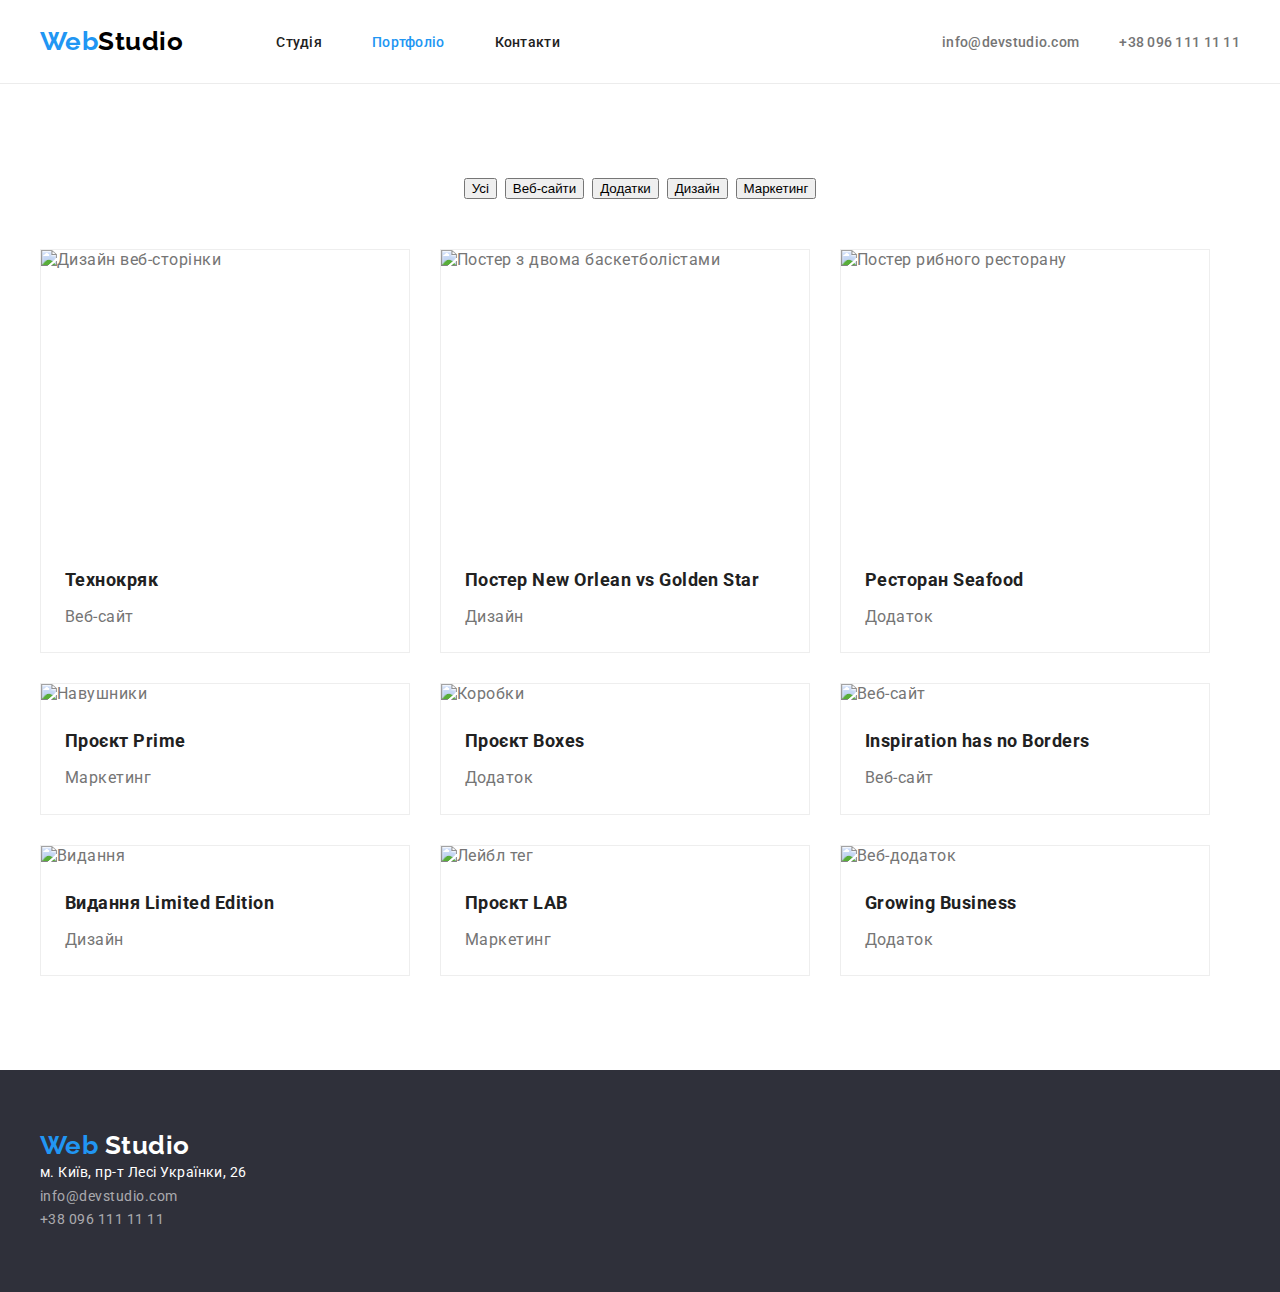
==== portfolio.html @ 597121c2 "доработка" ====
<!DOCTYPE html>
<html lang="uk">

<head>
    <meta charset="UTF-8" />

    <meta http-equiv="X-UA-Compatible" content="IE=edge" />

    <meta name="viewport" content="width=device-width, initial-scale=1.0" />

    <title>Portfolio</title>

    <link
        href="https://fonts.googleapis.com/css2?family=Raleway:wght@700&family=Roboto:wght@400;500;700;900&display=swap"
        rel="stylesheet" />

    <link rel="stylesheet" href="https://cdnjs.cloudflare.com/ajax/libs/modern-normalize/1.1.0/modern-normalize.min.css"
        integrity="sha512-wpPYUAdjBVSE4KJnH1VR1HeZfpl1ub8YT/NKx4PuQ5NmX2tKuGu6U/JRp5y+Y8XG2tV+wKQpNHVUX03MfMFn9Q=="
        crossorigin="anonymous" referrerpolicy="no-referrer" />

    <link rel="stylesheet" href="./css/styles.css" />
</head>

<body>
    <!--Шапка сайту-->
    <header class="page-header">
        <div class="container main-nav">
            <nav class="header-nav">
                <a href="./index.html" lang="en" class="logo-header">
                    <span class="logo-Web">Web</span>Studio</a>
                <ul class="site-nav list">
                    <li class="site-nav-item">
                        <a href="./index.html" class="link">Студія</a>
                    </li>
                    <li class="site-nav-item">
                        <a href="./portfolio.html" class="link current">Портфоліо</a>
                    </li>
                    <li class="site-nav-item">
                        <a href="#" class="link">Контакти</a>
                    </li>
                </ul>
            </nav>
            <ul class="contacts-nav list">
                <li class="contacts-nav-item">
                    <a href="mailto:info@devstudio.com" class="link">info@devstudio.com</a>
                </li>
                <li class="contacts-nav-item">
                    <a href="tel:+380961111111" class="link">+38 096 111 11 11</a>
                </li>
            </ul>
        </div>
    </header>

    <main>
        <!--Секція Портфоліо-->
        <section class="portfolio">
            <div class="container">
                <h1 class="visually-hidden">Портфоліо</h1>
                <ul class="list portfolio-btn-list">
                    <li class="portfolio-btn-item">
                        <button type="button" class="filters-button">Усі</button>
                    </li>
                    <li class="portfolio-btn-item">
                        <button type="button" class="filters-button">Веб-сайти</button>
                    </li>
                    <li class="portfolio-btn-item">
                        <button type="button" class="filters-button">Додатки</button>
                    </li>
                    <li class="portfolio-btn-item">
                        <button type="button" class="filters-button">Дизайн</button>
                    </li>
                    <li class="portfolio-btn-item">
                        <button type="button" class="filters-button">Маркетинг</button>
                    </li>
                </ul>

                <ul class="portfolio-boxes list">
                    <li class="card">
                        <a href="#" class="boxes-link">
                            <img src="./lesson2.jpeg/img1.jpg" alt="Дизайн веб-сторінки" width="370" height="294">
                            <div class="card-text">
                                <h2 class="portfolio-title">Технокряк</h2>
                                <p class="portfolio-descr">Веб-сайт</p>
                            </div>
                        </a>
                    </li>

                    <li class="card">
                        <a href="#" class="boxes-link">
                            <img src="./lesson2.jpeg/img2.jpg" alt="Постер з двома баскетболістами" width="370"
                                height="294">
                            <div class="card-text">
                                <h2 class="portfolio-title">
                                    Постер <span lang="en">New Orlean vs Golden Star</span>
                                </h2>
                                <p class="portfolio-descr">Дизайн</p>
                            </div>
                        </a>
                    </li>

                    <li class="card">
                        <a href="#" class="boxes-link">
                            <img src="./lesson2.jpeg/img3.jpg" alt="Постер рибного ресторану" width="370" height="294">
                            <div class="card-text">
                                <h2 class="portfolio-title">
                                    Ресторан <span lang="en">Seafood</span>
                                </h2>
                                <p class="portfolio-descr">Додаток</p>
                            </div>
                        </a>
                    </li>

                    <li class="card">
                        <a href="#" class="boxes-link">
                            <img src="./lesson2.jpeg/img4.jpg" alt="Навушники" width="370" />
                            <div class="card-text">
                                <h2 class="portfolio-title">
                                    Проєкт <span lang="en">Prime</span>
                                </h2>
                                <p class="portfolio-descr">Маркетинг</p>
                            </div>
                        </a>
                    </li>

                    <li class="card">
                        <a href="#" class="boxes-link">
                            <img src="./lesson2.jpeg/img5.jpg" alt="Коробки" width="370" />
                            <div class="card-text">
                                <h2 class="portfolio-title">
                                    Проєкт <span lang="en">Boxes</span>
                                </h2>
                                <p class="portfolio-descr">Додаток</p>
                            </div>
                        </a>
                    </li>

                    <li class="card">
                        <a href="#" class="boxes-link">
                            <img src="./lesson2.jpeg/img6.jpg" alt="Веб-сайт" width="370" />
                            <div class="card-text">
                                <h2 class="portfolio-title" lang="en">
                                    Inspiration has no Borders
                                </h2>
                                <p class="portfolio-descr">Веб-сайт</p>
                            </div>
                        </a>
                    </li>

                    <li class="card">
                        <a href="#" class="boxes-link">
                            <img src="./lesson2.jpeg/img7.jpg" alt="Видання" width="370" />
                            <div class="card-text">
                                <h2 class="portfolio-title">
                                    Видання <span lang="en">Limited Edition</span>
                                </h2>
                                <p class="portfolio-descr">Дизайн</p>
                            </div>
                        </a>
                    </li>

                    <li class="card">
                        <a href="#" class="boxes-link">
                            <img src="./lesson2.jpeg/img8.jpg" alt="Лейбл тег" width="370" />
                            <div class="card-text">
                                <h2 class="portfolio-title">
                                    Проєкт <span class="en">LAB</span>
                                </h2>
                                <p class="portfolio-descr">Маркетинг</p>
                            </div>
                        </a>
                    </li>

                    <li class="card">
                        <a href="#" class="boxes-link">
                            <img src="./lesson2.jpeg/img9.jpg" alt="Веб-додаток" width="370" />
                            <div class="card-text">
                                <h2 class="portfolio-title" lang="en">Growing Business</h2>
                                <p class="portfolio-descr">Додаток</p>
                            </div>
                        </a>
                    </li>
                </ul>
            </div>
        </section>
    </main>

    <!--Футер-->
    <footer>
        <div class="container footer">
            <a href="./index.html" lang="en" class="logo-footer">
                <span class="logo-Web">Web</span>
                <span class="logo-studio">Studio</span>
            </a>
            <address>
                <ul class="address list">
                    <li>
                        <a href="https://goo.gl/maps/CPtrU1FHBa2aNyZL9" target="_blank"
                            rel="noopener noreferrer nofollow" class="address-map">м. Київ, пр-т Лесі Українки, 26
                        </a>
                    </li>
                    <li>
                        <a href="mailto:info@devstudio.com" class="address-contacts">
                            info@devstudio.com
                        </a>
                    </li>
                    <li>
                        <a href="tel:+380961111111" class="address-contacts">
                            +38 096 111 11 11
                        </a>
                    </li>
                </ul>
            </address>
        </div>
    </footer>
</body>

</html>
---- css/styles.css ----
:root {
    --primary-text-color: #757575;
    --title-text-color: #212121;
    --accent-color: #2196f3;
    --white-color: #ffffff;
    --black-color: #000000;
    --address-color: rgba(255, 255, 255, 0.6);
    --secondary-bg-color: #F5F4FA;
    --hero-and-footer-bg: #2F303A;
    --hero-button-active: #188CE8;
}

/* не прописані шрифти і колір в боді */
body {
    margin: 0;
    color: var(--primary-text-color);
    font-family: Roboto, system-ui;
    font-style: normal;
    font-weight: 400;
    /* line-height: 1.2; */
    letter-spacing: 0.03em;
    /* background-color: #f5f5f5; */
}

img {
    display: block;
    max-width: 100%;
    height: auto;
}

a {
    text-decoration: none;
    color: inherit;
}

.list {
    padding: 0;
    margin: 0;

    list-style: none;
}

.container {
    margin-bottom: 94px;
    margin-left: auto;
    margin-right: auto;
    width: 1200px;
    padding-left: 15px;
    padding-right: 15px;
}

h1,
h2,
h3,
p {
    margin-top: 0;
}

/* logo */
.logo-header {
    margin-right: 93px;
    padding: 25px 0;

    font-family: Raleway, sans-serif;
    font-weight: 700;
    font-size: 26px;
    line-height: 1.19;
    color: var(--black-color);
}

.logo-Web {
    color: var(--accent-color);
}

.logo-studio {
    color: var(--white-color);
}

.visually-hidden {
    position: absolute;
    white-space: nowrap;
    width: 1px;
    height: 1px;
    overflow: hidden;
    border: 0;
    padding: 0;
    clip: rect(0 0 0 0);
    clip-path: inset(50%);
    margin: -1px;
}

/* page header */
.page-header {
    border-bottom: 1px solid #ececec;
}

.main-nav {
    display: flex;
    margin-top: 0;
    margin-bottom: 0;
}

.header-nav {
    display: flex;
    align-items: center;
}

/* site nav */
.site-nav {
    display: flex;
}

.site-nav-item {
    padding: 32px 0;
}

.site-nav-item:not(:last-child) {
    margin-right: 50px;
}

.site-nav .link {
    font-weight: 500;
    font-size: 14px;
    line-height: 1.14;
    letter-spacing: 0.02em;
    color: var(--title-text-color);
}

.site-nav .link:hover,
.site-nav .link:focus {
    color: var(--accent-color);
}

.site-nav .link.current {
    color: var(--accent-color);
}

/* contacts nav */

.contacts-nav {
    display: flex;
    align-items: center;
    margin-left: auto;
}

.contacts-nav-item {
    padding: 32px 0;
}

.contacts-nav-item:not(:last-child) {
    margin-right: 40px;
}

.contacts-nav .link {
    color: var(--primary-text-color);
    font-weight: 500;
    font-size: 14px;
    line-height: 1.14;
    letter-spacing: 0.02em;
}

.contacts-nav .link:hover,
.contacts-nav .link:focus {
    color: var(--accent-color);
}

/* hero */
.hero {
    padding: 200px 452px;
    margin-bottom: 94px;

    background-color: var(--hero-and-footer-bg);

    text-align: center;
}

.hero-title {
    margin-bottom: 30px;

    color: var(--white-color);
    font-weight: 900;
    font-size: 44px;
    line-height: 1.36;
    text-align: center;
    letter-spacing: 0.06em;
    text-transform: uppercase;
}

.hero-button {
    border-radius: 4px;
    padding: 10px 24px;
    min-width: 67px;

    color: var(--white-color);
    background-color: var(--accent-color);
    font-family: Roboto, system-ui;
    font-weight: 700;
    font-size: 16px;
    line-height: 1.88;
    letter-spacing: 0.06em;
    cursor: pointer;
}

.hero-button:hover,
.hero-button:focus {
    background-color: var(--hero-button-active);
}

/* features */
.features {
    display: flex;
}

.features-items:not(:last-child) {
    margin-right: 30px;
}

.features-items {
    width: 270px;
    margin-left: 0;
}

.features-title {
    margin-bottom: 10px;

    color: var(--title-text-color);
    font-weight: 700;
    font-size: 14px;
    line-height: 1.14;
    text-transform: uppercase;
}

.features-descr {
    margin-bottom: 0;

    font-size: 14px;
    line-height: 1.71;
}

/* actions*/
.actions {
    display: flex;
}

.img-actions:not(:last-child) {
    margin-right: 30px;
}

.section-title {
    margin-bottom: 50px;

    color: var(--title-text-color);
    font-weight: 700;
    font-size: 36px;
    line-height: 1.17;
    text-align: center;
}

/* team */

.team {
    display: flex;
    padding-bottom: 94px;
}

.section-team {
    background-color: var(--secondary-bg-color);
}

.section-team .container {
    margin-bottom: 0;
}

.team-section-title {
    padding-top: 94px;
    margin-bottom: 50px;
}

.team-text {
    padding: 30px 0;
}

.team-title {
    margin-bottom: 10px;

    color: var(--title-text-color);
    font-weight: 500;
    font-size: 16px;
    line-height: 1.19;
    text-align: center;
}

.team-descr {
    margin-top: 0;
    margin-bottom: 0;

    font-size: 16px;
    line-height: 1.19;
    text-align: center;
}

.team-item {
    background-color: var(--white-color);
}

.team-item:not(:last-child) {
    margin-right: 30px;
}

/* PORTFOLIO */

/* button */
.portfolio-btn-list {
    display: flex;
    margin-bottom: 50px;
    padding-top: 94px;

    justify-content: center;
}

.portfolio-btn-item:not(:last-child) {
    margin-right: 8px;
}

.portfolio-btn {
    color: var(--title-text-color);
    background-color: var(--secondary-bg-color);
    font-family: Roboto, system-ui;
    font-weight: 500;
    font-size: 16px;
    line-height: 1.62;
    cursor: pointer;

    border-radius: 4px;
    border: 0px;
    padding: 6px 22px;
    min-width: 67px;
}

.portfolio-btn:hover,
.portfolio-b:focus {
    color: var(--white-color);
    background-color: var(--accent-color);
}

.portfolio-boxes {
    flex-wrap: wrap;
    display: flex;
}

.boxes-link {
    flex-wrap: wrap;
}

.card:nth-last-child(-n + 3) {
    margin-bottom: 0;
}

.card:nth-child(3n + 3) {
    margin-right: 0;
    /*background-color: red;*/
}

.card {
    box-sizing: border-box;
    width: 370px;
    border: 1px solid #eeeeee;

    margin-right: 30px;
    margin-bottom: 30px;
}

.card-text {
    padding: 20px 24px;
}

.portfolio-title {
    margin-bottom: 4px;

    color: var(--title-text-color);
    font-weight: 700;
    font-size: 18px;
    line-height: 2;
}

.portfolio-descr {
    margin: 0;

    font-size: 16px;
    line-height: 1.88;
    color: var(--primary-text-color);
}

/* footer */

footer {
    background-color: var(--hero-and-footer-bg);
}

.footer {
    margin-bottom: 0;
    padding-top: 60px;
    padding-bottom: 60px;
}

.logo-footer {
    margin-bottom: 28px;

    font-family: Raleway, sans-serif;
    font-weight: 700;
    font-size: 26px;
    line-height: 1.19;
    color: var(--black-color);
}

.address-map {
    color: var(--white-color);
    font-style: normal;
    font-size: 14px;
    line-height: 1.71;
}

.address-contacts {
    margin-bottom: 60px;

    color: var(--address-color);
    font-style: normal;
    font-size: 14px;
    line-height: 1.71;
}

.address-contacts:hover,
.address-contacts:focus {
    color: var(--accent-color);
}
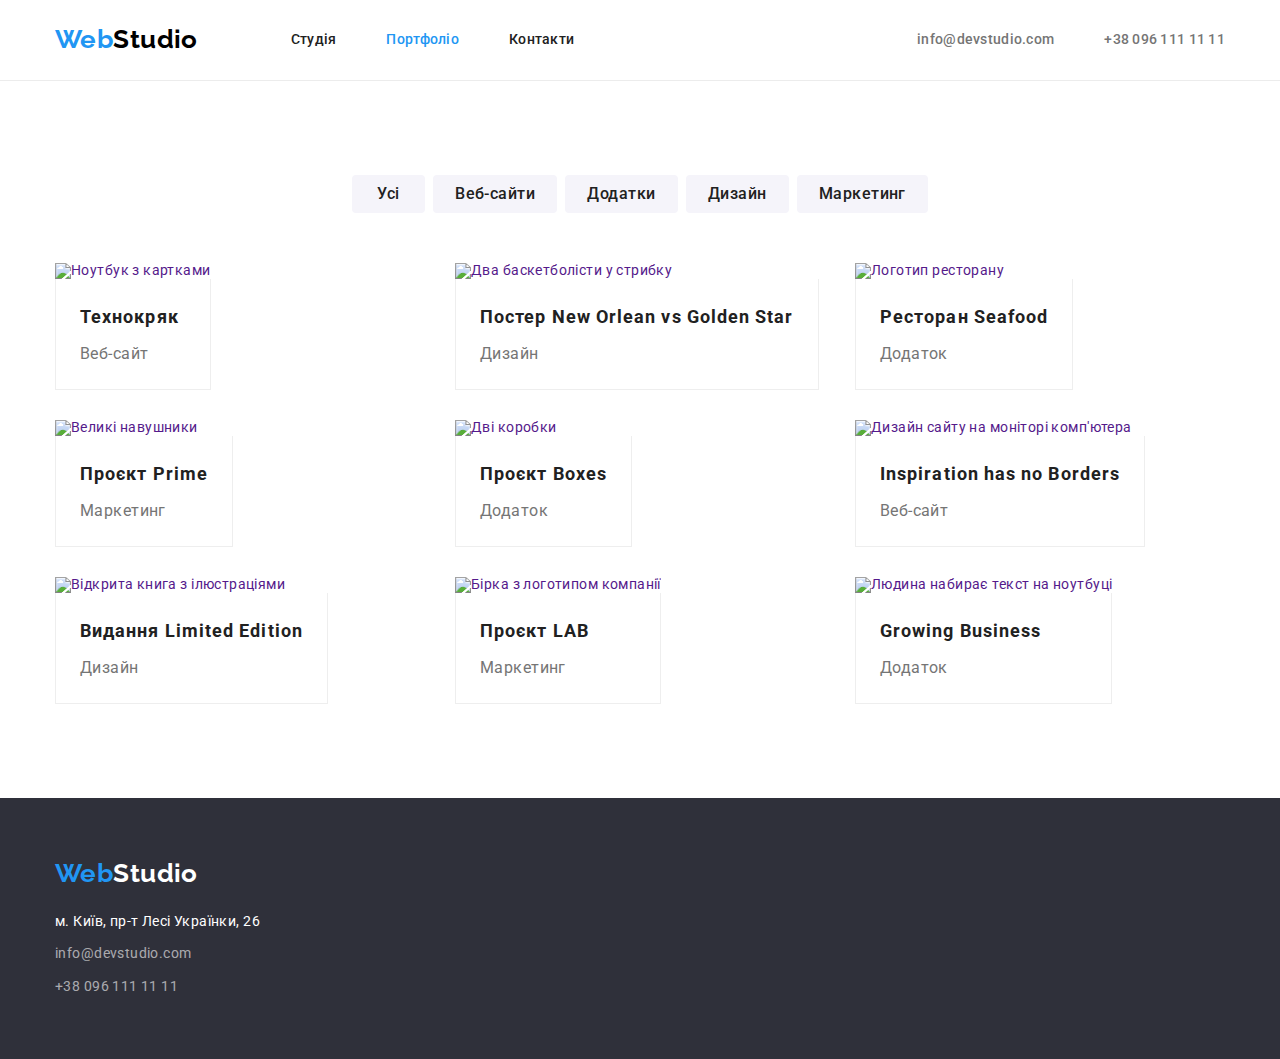
==== commit d9333fcf: "полная переделка" ====
--- a/portfolio.html
+++ b/portfolio.html
@@ -2,180 +2,152 @@
 <html lang="uk">
 
 <head>
-    <meta charset="UTF-8" />
-
-    <meta http-equiv="X-UA-Compatible" content="IE=edge" />
-
-    <meta name="viewport" content="width=device-width, initial-scale=1.0" />
-
-    <title>Portfolio</title>
-
+    <meta charset="UTF-8">
+    <meta http-equiv="X-UA-Compatible" content="IE=edge">
+    <meta name="viewport" content="width=device-width, initial-scale=1.0">
+    <title>Портфоліо</title>
+    <link rel="preconnect" href="https://fonts.googleapis.com">
+    <link rel="preconnect" href="https://fonts.gstatic.com" crossorigin>
     <link
         href="https://fonts.googleapis.com/css2?family=Raleway:wght@700&family=Roboto:wght@400;500;700;900&display=swap"
-        rel="stylesheet" />
-
-    <link rel="stylesheet" href="https://cdnjs.cloudflare.com/ajax/libs/modern-normalize/1.1.0/modern-normalize.min.css"
-        integrity="sha512-wpPYUAdjBVSE4KJnH1VR1HeZfpl1ub8YT/NKx4PuQ5NmX2tKuGu6U/JRp5y+Y8XG2tV+wKQpNHVUX03MfMFn9Q=="
-        crossorigin="anonymous" referrerpolicy="no-referrer" />
-
-    <link rel="stylesheet" href="./css/styles.css" />
+        rel="stylesheet">
+    <link rel="stylesheet"
+        href="https://cdnjs.cloudflare.com/ajax/libs/modern-normalize/1.1.0/modern-normalize.min.css">
+    <link rel="stylesheet" href="css/styles.css">
 </head>
 
 <body>
-    <!--Шапка сайту-->
-    <header class="page-header">
-        <div class="container main-nav">
+    <!--Шапка сайта-->
+    <header class="header">
+        <div class="container header-container">
+            <!-- Навигация на другие страницы -->
             <nav class="header-nav">
-                <a href="./index.html" lang="en" class="logo-header">
-                    <span class="logo-Web">Web</span>Studio</a>
-                <ul class="site-nav list">
-                    <li class="site-nav-item">
-                        <a href="./index.html" class="link">Студія</a>
+                <a class="header-logo link" lang="en" href="./index.html">Web<span
+                        class="header-logo-text">Studio</span></a>
+                <ul class="header-nav-items list">
+                    <li class="header-nav-item"><a class="header-nav-link link" aria-current="true"
+                            href="./index.html">Студія</a>
                     </li>
-                    <li class="site-nav-item">
-                        <a href="./portfolio.html" class="link current">Портфоліо</a>
+                    <li class="header-nav-item"><a class="header-nav-link link current"
+                            href="./portfolio.html">Портфоліо</a>
                     </li>
-                    <li class="site-nav-item">
-                        <a href="#" class="link">Контакти</a>
-                    </li>
+                    <li class="header-nav-item"><a class="header-nav-link link" href="/">Контакти</a></li>
                 </ul>
             </nav>
-            <ul class="contacts-nav list">
-                <li class="contacts-nav-item">
-                    <a href="mailto:info@devstudio.com" class="link">info@devstudio.com</a>
+            <!-- Контакты -->
+            <ul class="heder-contact-items list">
+                <li class="header-contact-item"><a class="header-contact-link link "
+                        href="mailto:info@devstudio.com">info@devstudio.com</a>
                 </li>
-                <li class="contacts-nav-item">
-                    <a href="tel:+380961111111" class="link">+38 096 111 11 11</a>
+                <li class="header-contact-item"><a class="header-contact-link link" href="tel:+380961111111">+38 096 111
+                        11 11</a>
                 </li>
             </ul>
         </div>
     </header>
-
+    <!-- Уникальный контент страницы -->
     <main>
-        <!--Секція Портфоліо-->
-        <section class="portfolio">
+        <!-- Секция портфолио -->
+        <section class="section portfolio">
             <div class="container">
                 <h1 class="visually-hidden">Портфоліо</h1>
-                <ul class="list portfolio-btn-list">
-                    <li class="portfolio-btn-item">
-                        <button type="button" class="filters-button">Усі</button>
-                    </li>
-                    <li class="portfolio-btn-item">
-                        <button type="button" class="filters-button">Веб-сайти</button>
-                    </li>
-                    <li class="portfolio-btn-item">
-                        <button type="button" class="filters-button">Додатки</button>
-                    </li>
-                    <li class="portfolio-btn-item">
-                        <button type="button" class="filters-button">Дизайн</button>
-                    </li>
-                    <li class="portfolio-btn-item">
-                        <button type="button" class="filters-button">Маркетинг</button>
-                    </li>
+                <!-- Фильтр на странице портфолио -->
+                <ul class="filter-items list">
+                    <li class="filter-item"><button class="filter-button" type="button">Усі</button></li>
+                    <li class="filter-item"><button class="filter-button" type="button">Веб-сайти</button></li>
+                    <li class="filter-item"><button class="filter-button" type="button">Додатки</button></li>
+                    <li class="filter-item"><button class="filter-button" type="button">Дизайн</button></li>
+                    <li class="filter-item"><button class="filter-button" type="button">Маркетинг</button></li>
                 </ul>
-
-                <ul class="portfolio-boxes list">
-                    <li class="card">
-                        <a href="#" class="boxes-link">
-                            <img src="./lesson2.jpeg/img1.jpg" alt="Дизайн веб-сторінки" width="370" height="294">
-                            <div class="card-text">
-                                <h2 class="portfolio-title">Технокряк</h2>
-                                <p class="portfolio-descr">Веб-сайт</p>
+                <!-- Готовые проекты -->
+                <ul class="cards-items list">
+                    <li class="card-item">
+                        <a class="card-link link" href="">
+                            <img class="card-image" src="./lesson2.jpeg/img1.jpg" alt="Ноутбук з картками">
+                            <div class="card-content">
+                                <h2 class="card-subtitle">Технокряк</h2>
+                                <p class="card-text">Веб-сайт</p>
                             </div>
                         </a>
                     </li>
 
-                    <li class="card">
-                        <a href="#" class="boxes-link">
-                            <img src="./lesson2.jpeg/img2.jpg" alt="Постер з двома баскетболістами" width="370"
-                                height="294">
-                            <div class="card-text">
-                                <h2 class="portfolio-title">
-                                    Постер <span lang="en">New Orlean vs Golden Star</span>
-                                </h2>
-                                <p class="portfolio-descr">Дизайн</p>
+                    <li class="card-item">
+                        <a class="card-link link" href="">
+                            <img class="card-image" src="./lesson2.jpeg/img2.jpg" alt="Два баскетболісти у стрибку">
+                            <div class="card-content">
+                                <h2 class="card-subtitle">Постер New Orlean vs Golden Star</h2>
+                                <p class="card-text">Дизайн</p>
                             </div>
                         </a>
                     </li>
 
-                    <li class="card">
-                        <a href="#" class="boxes-link">
-                            <img src="./lesson2.jpeg/img3.jpg" alt="Постер рибного ресторану" width="370" height="294">
-                            <div class="card-text">
-                                <h2 class="portfolio-title">
-                                    Ресторан <span lang="en">Seafood</span>
-                                </h2>
-                                <p class="portfolio-descr">Додаток</p>
+                    <li class="card-item">
+                        <a class="card-link link" href="">
+                            <img class="card-image" src="./lesson2.jpeg/img3.jpg" alt="Логотип ресторану">
+                            <div class="card-content">
+                                <h2 class="card-subtitle">Ресторан Seafood</h2>
+                                <p class="card-text">Додаток</p>
                             </div>
                         </a>
                     </li>
 
-                    <li class="card">
-                        <a href="#" class="boxes-link">
-                            <img src="./lesson2.jpeg/img4.jpg" alt="Навушники" width="370" />
-                            <div class="card-text">
-                                <h2 class="portfolio-title">
-                                    Проєкт <span lang="en">Prime</span>
-                                </h2>
-                                <p class="portfolio-descr">Маркетинг</p>
+                    <li class="card-item">
+                        <a class="card-link link" href="">
+                            <img class="card-image" src="./lesson2.jpeg/img4.jpg" alt="Великі навушники">
+                            <div class="card-content">
+                                <h2 class="card-subtitle">Проєкт Prime</h2>
+                                <p class="card-text">Маркетинг</p>
                             </div>
                         </a>
                     </li>
 
-                    <li class="card">
-                        <a href="#" class="boxes-link">
-                            <img src="./lesson2.jpeg/img5.jpg" alt="Коробки" width="370" />
-                            <div class="card-text">
-                                <h2 class="portfolio-title">
-                                    Проєкт <span lang="en">Boxes</span>
-                                </h2>
-                                <p class="portfolio-descr">Додаток</p>
+                    <li class="card-item">
+                        <a class="card-link link" href="">
+                            <img class="card-image" src="./lesson2.jpeg/img5.jpg" alt="Дві коробки">
+                            <div class="card-content">
+                                <h2 class="card-subtitle">Проєкт Boxes</h2>
+                                <p class="card-text">Додаток</p>
                             </div>
                         </a>
                     </li>
 
-                    <li class="card">
-                        <a href="#" class="boxes-link">
-                            <img src="./lesson2.jpeg/img6.jpg" alt="Веб-сайт" width="370" />
-                            <div class="card-text">
-                                <h2 class="portfolio-title" lang="en">
-                                    Inspiration has no Borders
-                                </h2>
-                                <p class="portfolio-descr">Веб-сайт</p>
+                    <li class="card-item">
+                        <a class="card-link link" href="">
+                            <img class="card-image" src="./lesson2.jpeg/img6.jpg"
+                                alt="Дизайн сайту на моніторі комп'ютера">
+                            <div class="card-content">
+                                <h2 class="card-subtitle">Inspiration has no Borders</h2>
+                                <p class="card-text">Веб-сайт</p>
                             </div>
                         </a>
                     </li>
 
-                    <li class="card">
-                        <a href="#" class="boxes-link">
-                            <img src="./lesson2.jpeg/img7.jpg" alt="Видання" width="370" />
-                            <div class="card-text">
-                                <h2 class="portfolio-title">
-                                    Видання <span lang="en">Limited Edition</span>
-                                </h2>
-                                <p class="portfolio-descr">Дизайн</p>
+                    <li class="card-item">
+                        <a class="card-link link" href="">
+                            <img class="card-image" src="./lesson2.jpeg/img7.jpg" alt="Відкрита книга з ілюстраціями">
+                            <div class="card-content">
+                                <h2 class="card-subtitle">Видання Limited Edition</h2>
+                                <p class="card-text">Дизайн</p>
                             </div>
                         </a>
                     </li>
 
-                    <li class="card">
-                        <a href="#" class="boxes-link">
-                            <img src="./lesson2.jpeg/img8.jpg" alt="Лейбл тег" width="370" />
-                            <div class="card-text">
-                                <h2 class="portfolio-title">
-                                    Проєкт <span class="en">LAB</span>
-                                </h2>
-                                <p class="portfolio-descr">Маркетинг</p>
+                    <li class="card-item">
+                        <a class="card-link link" href="">
+                            <img class="card-image" src="./lesson2.jpeg/img8.jpg" alt="Бірка з логотипом компанії">
+                            <div class="card-content">
+                                <h2 class="card-subtitle">Проєкт LAB</h2>
+                                <p class="card-text">Маркетинг</p>
                             </div>
                         </a>
                     </li>
 
-                    <li class="card">
-                        <a href="#" class="boxes-link">
-                            <img src="./lesson2.jpeg/img9.jpg" alt="Веб-додаток" width="370" />
-                            <div class="card-text">
-                                <h2 class="portfolio-title" lang="en">Growing Business</h2>
-                                <p class="portfolio-descr">Додаток</p>
+                    <li class="card-item">
+                        <a class="card-link link" href="">
+                            <img class="card-image" src="./lesson2.jpeg/img9.jpg" alt="Людина набирає текст на ноутбуці">
+                            <div class="card-content">
+                                <h2 class="card-subtitle">Growing Business</h2>
+                                <p class="card-text">Додаток</p>
                             </div>
                         </a>
                     </li>
@@ -183,34 +155,24 @@
             </div>
         </section>
     </main>
-
-    <!--Футер-->
-    <footer>
-        <div class="container footer">
-            <a href="./index.html" lang="en" class="logo-footer">
-                <span class="logo-Web">Web</span>
-                <span class="logo-studio">Studio</span>
-            </a>
-            <address>
-                <ul class="address list">
-                    <li>
-                        <a href="https://goo.gl/maps/CPtrU1FHBa2aNyZL9" target="_blank"
-                            rel="noopener noreferrer nofollow" class="address-map">м. Київ, пр-т Лесі Українки, 26
-                        </a>
+    <!-- Подвал сайта-->
+    <footer class="footer">
+        <div class="container">
+            <a class="footer-logo link" lang="en" href="./index.html">Web<span
+                    class="footer-logo-text">Studio</span></a>
+            <!-- Адрес компании -->
+            <address class="footer-address">
+                <p class="footer-address-contact">м. Київ, пр-т Лесі Українки, 26</p>
+                <ul class="footer-address-items list">
+                    <li class="address-item"><a class="address-link link"
+                            href="mailto:info@devstudio.com">info@devstudio.com</a>
                     </li>
-                    <li>
-                        <a href="mailto:info@devstudio.com" class="address-contacts">
-                            info@devstudio.com
-                        </a>
-                    </li>
-                    <li>
-                        <a href="tel:+380961111111" class="address-contacts">
-                            +38 096 111 11 11
-                        </a>
+                    <li class="address-item"><a class="address-link link" href="tel:+380961111111">+38 096 111 11 11</a>
                     </li>
                 </ul>
             </address>
         </div>
+
     </footer>
 </body>
 
--- a/css/styles.css
+++ b/css/styles.css
@@ -1,80 +1,50 @@
+/* General styles */
 :root {
-    --primary-text-color: #757575;
-    --title-text-color: #212121;
-    --accent-color: #2196f3;
-    --white-color: #ffffff;
-    --black-color: #000000;
-    --address-color: rgba(255, 255, 255, 0.6);
+    --primary-text-color: #212121;
+    --secondary-text-color: #757575;
+    --primary-white-color: #ffffff;
+    --secondary-black-color: #000000;
+    --accent-color: #2196F3;
+    --button-active-color: #188CE8;
+    --footer-bg-color: #2F303A;
+    --footer-contact-color: rgba(255, 255, 255, 0.6);
     --secondary-bg-color: #F5F4FA;
-    --hero-and-footer-bg: #2F303A;
-    --hero-button-active: #188CE8;
-}
-
-/* не прописані шрифти і колір в боді */
+    --header-line-color: #ECECEC;
+    --bottom-border-card: #EEEEEE;
+    --main-font: 'Roboto', sans-serif;
+    --secondary-font: 'Raleway', sans-serif;
+    --card-set-gap: 30px;
+}
+
 body {
-    margin: 0;
+    background-color: var(--primary-white-color);
     color: var(--primary-text-color);
-    font-family: Roboto, system-ui;
-    font-style: normal;
-    font-weight: 400;
-    /* line-height: 1.2; */
+    font-family: var(--main-font);
+
+    font-size: 14px;
     letter-spacing: 0.03em;
-    /* background-color: #f5f5f5; */
-}
-
-img {
-    display: block;
-    max-width: 100%;
-    height: auto;
-}
-
-a {
+    line-height: 1.14;
+}
+
+/* убираем точки списков */
+
+.list {
+    list-style: none;
+}
+
+/* убираем подчеркивание ссылок */
+
+.link {
     text-decoration: none;
-    color: inherit;
-}
-
-.list {
-    padding: 0;
-    margin: 0;
-
-    list-style: none;
-}
-
-.container {
-    margin-bottom: 94px;
-    margin-left: auto;
-    margin-right: auto;
-    width: 1200px;
-    padding-left: 15px;
-    padding-right: 15px;
-}
-
-h1,
-h2,
-h3,
-p {
-    margin-top: 0;
-}
-
-/* logo */
-.logo-header {
-    margin-right: 93px;
-    padding: 25px 0;
-
-    font-family: Raleway, sans-serif;
-    font-weight: 700;
-    font-size: 26px;
-    line-height: 1.19;
-    color: var(--black-color);
-}
-
-.logo-Web {
+}
+
+/* делаем активную страницу */
+
+.header-nav-link.link.current {
     color: var(--accent-color);
 }
 
-.logo-studio {
-    color: var(--white-color);
-}
+/* скрываем заголовки h1 и h2 на странице*/
 
 .visually-hidden {
     position: absolute;
@@ -89,15 +59,61 @@
     margin: -1px;
 }
 
-/* page header */
-.page-header {
-    border-bottom: 1px solid #ececec;
-}
-
-.main-nav {
-    display: flex;
-    margin-top: 0;
-    margin-bottom: 0;
+/* глобальный сброс margin, padding */
+
+h1,
+h2,
+h3,
+h4,
+h5,
+h6,
+p,
+ul,
+a,
+img,
+button {
+    margin: 0;
+    padding: 0;
+}
+
+img {
+    display: block;
+    max-width: 100%;
+    height: auto;
+}
+
+a {
+    display: inline-block;
+}
+
+/* общий класс .container для центрирования и ограничения контента по ширине */
+
+.container {
+    max-width: 1200px;
+    padding-left: 15px;
+    padding-right: 15px;
+    margin-left: auto;
+    margin-right: auto;
+}
+
+.section {
+    padding-top: 94px;
+    padding-bottom: 94px;
+}
+
+.section.work {
+    padding-top: 0;
+}
+
+/* ----------------------Header---------------------------- */
+
+.header {
+    border-bottom: 1px solid var(--header-line-color);
+}
+
+.container.header-container {
+    display: flex;
+    align-items: center;
 }
 
 .header-nav {
@@ -105,331 +121,318 @@
     align-items: center;
 }
 
-/* site nav */
-.site-nav {
-    display: flex;
-}
-
-.site-nav-item {
-    padding: 32px 0;
-}
-
-.site-nav-item:not(:last-child) {
+.header-nav-items {
+    display: flex;
+    margin-left: 93px;
+}
+
+.header-nav-item:not(:last-child) {
     margin-right: 50px;
 }
 
-.site-nav .link {
+.header-nav-link {
+    display: block;
+    padding-top: 32px;
+    padding-bottom: 32px;
+}
+
+.heder-contact-items.list {
+    display: flex;
+    margin-left: auto;
+}
+
+.heder-contact-items .header-contact-item+.header-contact-item {
+    margin-left: 50px;
+}
+
+.header-logo,
+.footer-logo {
+    font-family: var(--secondary-font);
+    font-weight: 700;
+    font-size: 26px;
+    line-height: 1.2;
+    color: var(--accent-color);
+
+}
+
+.header-logo {
+    padding-top: 24px;
+    padding-bottom: 25px;
+}
+
+.header-logo-text {
+    color: var(--secondary-black-color);
+}
+
+.header-nav-item .header-nav-link {
     font-weight: 500;
-    font-size: 14px;
-    line-height: 1.14;
     letter-spacing: 0.02em;
-    color: var(--title-text-color);
-}
-
-.site-nav .link:hover,
-.site-nav .link:focus {
+    color: inherit;
+}
+
+.header .link:hover,
+.header .link:focus {
     color: var(--accent-color);
 }
 
-.site-nav .link.current {
-    color: var(--accent-color);
-}
-
-/* contacts nav */
-
-.contacts-nav {
-    display: flex;
-    align-items: center;
-    margin-left: auto;
-}
-
-.contacts-nav-item {
-    padding: 32px 0;
-}
-
-.contacts-nav-item:not(:last-child) {
-    margin-right: 40px;
-}
-
-.contacts-nav .link {
-    color: var(--primary-text-color);
+.header-contact-link {
     font-weight: 500;
-    font-size: 14px;
-    line-height: 1.14;
     letter-spacing: 0.02em;
-}
-
-.contacts-nav .link:hover,
-.contacts-nav .link:focus {
-    color: var(--accent-color);
-}
-
-/* hero */
+    color: var(--secondary-text-color);
+    padding-top: 32px;
+    padding-bottom: 32px;
+}
+
+/* ----------------------------Section hero--------------------------- */
+
 .hero {
-    padding: 200px 452px;
-    margin-bottom: 94px;
-
-    background-color: var(--hero-and-footer-bg);
-
+    padding-top: 200px;
+    padding-bottom: 200px;
     text-align: center;
+    background-color: var(--footer-bg-color);
+    color: var(--primary-white-color);
 }
 
 .hero-title {
     margin-bottom: 30px;
-
-    color: var(--white-color);
+    margin-left: auto;
+    margin-right: auto;
+    max-width: 696px;
     font-weight: 900;
     font-size: 44px;
     line-height: 1.36;
-    text-align: center;
     letter-spacing: 0.06em;
     text-transform: uppercase;
 }
 
-.hero-button {
+.hero-btn {
+    display: inline-block;
+    font-family: inherit;
     border-radius: 4px;
-    padding: 10px 24px;
-    min-width: 67px;
-
-    color: var(--white-color);
+    cursor: pointer;
     background-color: var(--accent-color);
-    font-family: Roboto, system-ui;
+    box-shadow: 0px 4px 4px rgba(0, 0, 0, 0.15);
+    min-width: 216px;
+    padding-left: 32px;
+    padding-right: 32px;
+    padding-top: 10px;
+    padding-bottom: 10px;
+    border: transparent;
+}
+
+.hero-btn:hover,
+.hero-btn:focus {
+    background: var(--button-active-color);
+    box-shadow: 0px 4px 4px rgba(0, 0, 0, 0.15);
+    border-radius: 4px;
+    cursor: pointer;
+}
+
+.hero-btn.hero-btn-text {
     font-weight: 700;
     font-size: 16px;
     line-height: 1.88;
     letter-spacing: 0.06em;
-    cursor: pointer;
-}
-
-.hero-button:hover,
-.hero-button:focus {
-    background-color: var(--hero-button-active);
-}
-
-/* features */
-.features {
-    display: flex;
-}
-
-.features-items:not(:last-child) {
-    margin-right: 30px;
-}
-
-.features-items {
-    width: 270px;
-    margin-left: 0;
-}
-
-.features-title {
+    color: var(--primary-white-color);
+}
+
+/* -----------------------Section scills---------------------------- */
+
+.scills-items {
+    display: flex;
+    gap: var(--card-set-gap);
+}
+
+.scills-item {
+    flex-basis: calc((100% - 3 * var(--card-set-gap)) / 4);
+}
+
+.scills-subtitle {
     margin-bottom: 10px;
-
-    color: var(--title-text-color);
     font-weight: 700;
+    text-transform: uppercase;
     font-size: 14px;
-    line-height: 1.14;
-    text-transform: uppercase;
-}
-
-.features-descr {
-    margin-bottom: 0;
-
-    font-size: 14px;
+}
+
+.scills-text {
+    color: var(--secondary-text-color);
     line-height: 1.71;
 }
 
-/* actions*/
-.actions {
-    display: flex;
-}
-
-.img-actions:not(:last-child) {
-    margin-right: 30px;
-}
-
-.section-title {
-    margin-bottom: 50px;
-
-    color: var(--title-text-color);
+/* --------------------------Section work--------------------------------- */
+
+.work-title,
+.team-title {
     font-weight: 700;
     font-size: 36px;
     line-height: 1.17;
     text-align: center;
-}
-
-/* team */
+    margin-bottom: 50px;
+}
+
+.work-items,
+.team-items {
+    display: flex;
+    margin-left: calc(-1 * var(--card-set-gap));
+}
+
+.work-item {
+    flex-basis: calc(100% / 3 - var(--card-set-gap));
+    margin-left: var(--card-set-gap);
+}
+
+/* -------------------------Section team------------------------------- */
 
 .team {
-    display: flex;
-    padding-bottom: 94px;
-}
-
-.section-team {
     background-color: var(--secondary-bg-color);
 }
 
-.section-team .container {
-    margin-bottom: 0;
-}
-
-.team-section-title {
-    padding-top: 94px;
+.team-item {
+    flex-basis: calc((100% / 4) - var(--card-set-gap));
+    margin-left: var(--card-set-gap);
+}
+
+.team-content {
+    padding-top: var(--card-set-gap);
+    padding-bottom: var(--card-set-gap);
+    text-align: center;
+    line-height: 1.19;
+}
+
+.team-subtitle {
+    font-weight: 500;
+    margin-bottom: 10px;
+    font-size: 16px;
+}
+
+.team-text {
+    color: var(--secondary-text-color);
+    font-size: 16px;
+}
+
+.team-item {
+    background-color: var(--primary-white-color);
+    box-shadow: 0px 1px 3px rgba(0, 0, 0, 0.12), 0px 1px 1px rgba(0, 0, 0, 0.14), 0px 2px 1px rgba(0, 0, 0, 0.2);
+    border-radius: 0px 0px 4px 4px;
+}
+
+/* ------------------------------Footer---------------------------------- */
+
+.footer {
+    padding-top: 60px;
+    padding-bottom: 60px;
+    background-color: var(--footer-bg-color);
+    color: var(--primary-white-color)
+}
+
+.footer-logo {
+    margin-bottom: 20px;
+}
+
+.footer-logo-text {
+    color: var(--primary-white-color);
+}
+
+.footer-address-contact {
+    margin-bottom: 9px;
+}
+
+.footer-address-contact {
+    font-style: normal;
+    line-height: 1.71;
+}
+
+.address-link {
+    font-style: normal;
+    line-height: 1.71;
+    color: var(--footer-contact-color);
+}
+
+.address-item:not(:last-child) {
+    margin-bottom: 9px;
+}
+
+.footer .link:hover,
+.footer .link:focus {
+    color: var(--accent-color);
+}
+
+/* ------------------------Section portfolio------------------------- */
+
+.filter-items {
+    display: flex;
     margin-bottom: 50px;
-}
-
-.team-text {
-    padding: 30px 0;
-}
-
-.team-title {
-    margin-bottom: 10px;
-
-    color: var(--title-text-color);
+    justify-content: center;
+}
+
+.filter-item:not(:last-child) {
+    margin-right: 8px;
+}
+
+.filter-button {
+    display: inline-block;
+    min-width: 73px;
+    border: transparent;
+    padding-top: 6px;
+    padding-bottom: 6px;
+    padding-left: 22px;
+    padding-right: 22px;
     font-weight: 500;
     font-size: 16px;
-    line-height: 1.19;
+    line-height: 1.62;
     text-align: center;
-}
-
-.team-descr {
-    margin-top: 0;
-    margin-bottom: 0;
-
-    font-size: 16px;
-    line-height: 1.19;
+    letter-spacing: 0.03em;
+    border-radius: 4px;
+    background-color: var(--secondary-bg-color);
+    color: var(--primary-text-color);
+}
+
+.filter-button:hover,
+.filter-button:focus {
+    font-weight: 500;
+    font-size: 16px;
+    line-height: 1.62;
     text-align: center;
-}
-
-.team-item {
-    background-color: var(--white-color);
-}
-
-.team-item:not(:last-child) {
-    margin-right: 30px;
-}
-
-/* PORTFOLIO */
-
-/* button */
-.portfolio-btn-list {
-    display: flex;
-    margin-bottom: 50px;
-    padding-top: 94px;
-
-    justify-content: center;
-}
-
-.portfolio-btn-item:not(:last-child) {
-    margin-right: 8px;
-}
-
-.portfolio-btn {
-    color: var(--title-text-color);
-    background-color: var(--secondary-bg-color);
-    font-family: Roboto, system-ui;
-    font-weight: 500;
-    font-size: 16px;
-    line-height: 1.62;
+    letter-spacing: 0.03em;
+    box-shadow: 0px 3px 1px rgba(0, 0, 0, 0.1), 0px 1px 2px rgba(0, 0, 0, 0.08), 0px 2px 2px rgba(0, 0, 0, 0.12);
+    border-radius: 4px;
     cursor: pointer;
-
-    border-radius: 4px;
-    border: 0px;
-    padding: 6px 22px;
-    min-width: 67px;
-}
-
-.portfolio-btn:hover,
-.portfolio-b:focus {
-    color: var(--white-color);
     background-color: var(--accent-color);
-}
-
-.portfolio-boxes {
+    color: var(--primary-white-color);
+}
+
+/* ---------------------------cards-------------------------- */
+.card-content {
+    padding: 20px 24px;
+    border-right: 1px solid var(--bottom-border-card);
+    border-bottom: 1px solid var(--bottom-border-card);
+    border-left: 1px solid var(--bottom-border-card);
+}
+
+.cards-items {
+    display: flex;
     flex-wrap: wrap;
-    display: flex;
-}
-
-.boxes-link {
-    flex-wrap: wrap;
-}
-
-.card:nth-last-child(-n + 3) {
-    margin-bottom: 0;
-}
-
-.card:nth-child(3n + 3) {
-    margin-right: 0;
-    /*background-color: red;*/
-}
-
-.card {
-    box-sizing: border-box;
-    width: 370px;
-    border: 1px solid #eeeeee;
-
-    margin-right: 30px;
-    margin-bottom: 30px;
-}
-
-.card-text {
-    padding: 20px 24px;
-}
-
-.portfolio-title {
+    margin-left: calc(-1 * var(--card-set-gap));
+    margin-top: calc(-1 * var(--card-set-gap));
+}
+
+.card-item {
+    flex-basis: calc(100% / 3 - var(--card-set-gap));
+    margin-left: var(--card-set-gap);
+    margin-top: var(--card-set-gap);
+}
+
+.card-subtitle {
     margin-bottom: 4px;
-
-    color: var(--title-text-color);
     font-weight: 700;
     font-size: 18px;
     line-height: 2;
-}
-
-.portfolio-descr {
-    margin: 0;
-
+    letter-spacing: 0.06em;
+    color: var(--primary-text-color);
+}
+
+.card-text {
     font-size: 16px;
     line-height: 1.88;
-    color: var(--primary-text-color);
-}
-
-/* footer */
-
-footer {
-    background-color: var(--hero-and-footer-bg);
-}
-
-.footer {
-    margin-bottom: 0;
-    padding-top: 60px;
-    padding-bottom: 60px;
-}
-
-.logo-footer {
-    margin-bottom: 28px;
-
-    font-family: Raleway, sans-serif;
-    font-weight: 700;
-    font-size: 26px;
-    line-height: 1.19;
-    color: var(--black-color);
-}
-
-.address-map {
-    color: var(--white-color);
-    font-style: normal;
-    font-size: 14px;
-    line-height: 1.71;
-}
-
-.address-contacts {
-    margin-bottom: 60px;
-
-    color: var(--address-color);
-    font-style: normal;
-    font-size: 14px;
-    line-height: 1.71;
-}
-
-.address-contacts:hover,
-.address-contacts:focus {
-    color: var(--accent-color);
-}
+    color: var(--secondary-text-color);
+}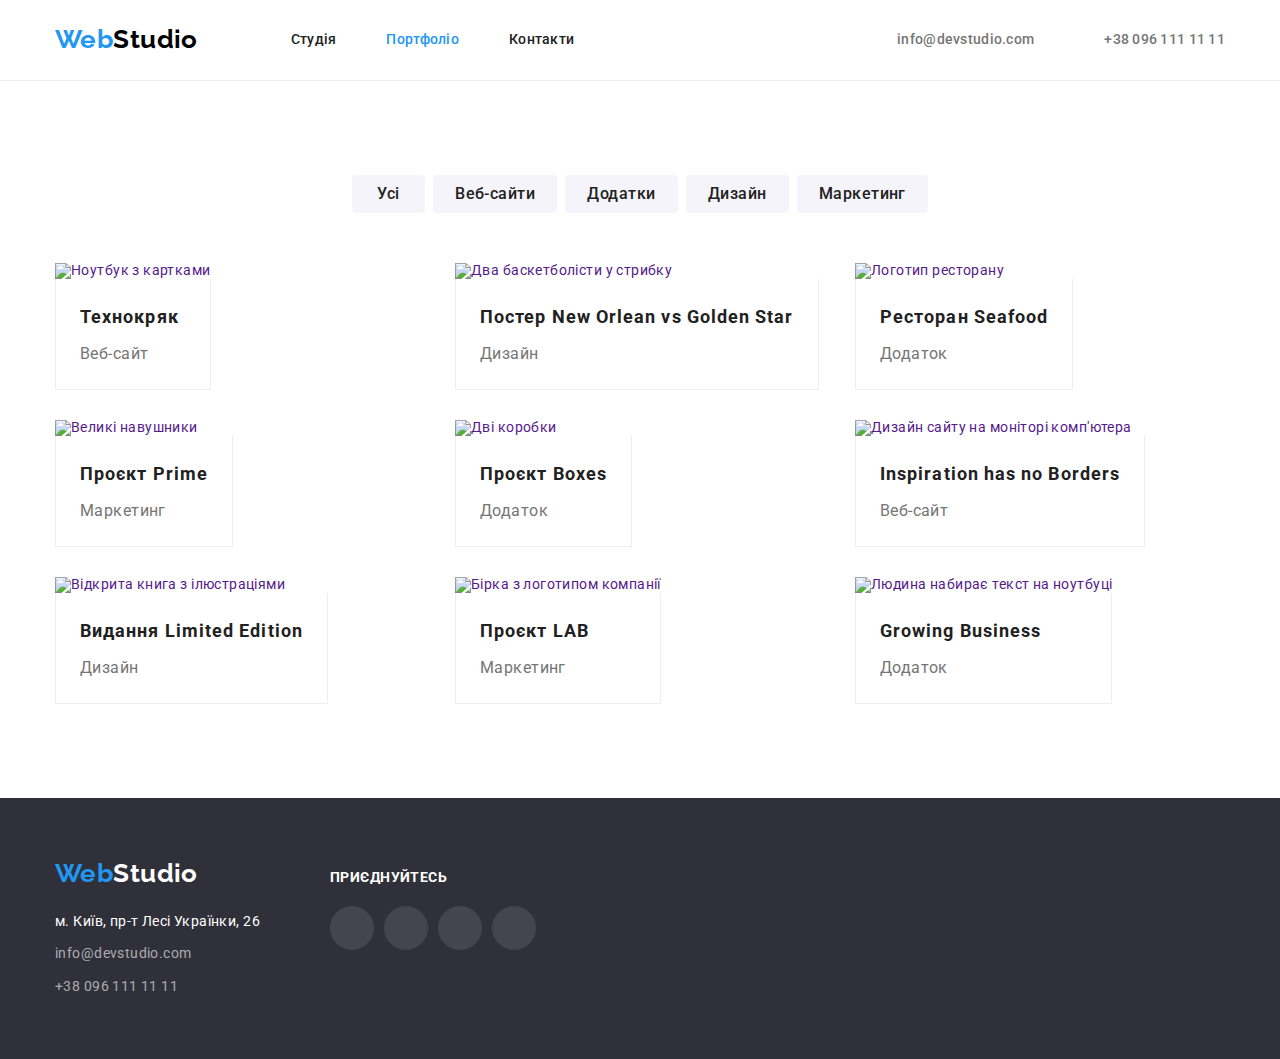
==== commit 69fb07ab: "new16/12" ====
--- a/portfolio.html
+++ b/portfolio.html
@@ -25,22 +25,29 @@
                 <a class="header-logo link" lang="en" href="./index.html">Web<span
                         class="header-logo-text">Studio</span></a>
                 <ul class="header-nav-items list">
-                    <li class="header-nav-item"><a class="header-nav-link link" aria-current="true"
-                            href="./index.html">Студія</a>
+                    <li class="header-nav-item"><a class="header-nav-link link" href="./index.html">Студія</a>
                     </li>
                     <li class="header-nav-item"><a class="header-nav-link link current"
                             href="./portfolio.html">Портфоліо</a>
                     </li>
-                    <li class="header-nav-item"><a class="header-nav-link link" href="/">Контакти</a></li>
+                    <li class="header-nav-item"><a class="header-nav-link link" href="#">Контакти</a></li>
                 </ul>
             </nav>
             <!-- Контакты -->
             <ul class="heder-contact-items list">
-                <li class="header-contact-item"><a class="header-contact-link link "
-                        href="mailto:info@devstudio.com">info@devstudio.com</a>
+                <li class="header-contact-item"><a class="header-contact-link link " href="mailto:info@devstudio.com"
+                        aria-label="Надіслати Email" title="Надіслати Email">
+                        <svg class="header-svg-envelope">
+                            <use href="./images/icons.svg#icon-envelope"></use>
+                        </svg>
+                        info@devstudio.com</a>
                 </li>
-                <li class="header-contact-item"><a class="header-contact-link link" href="tel:+380961111111">+38 096 111
-                        11 11</a>
+                <li class="header-contact-item"><a class="header-contact-link link" href="tel:+380961111111"
+                        aria-label="Подзвонити" title="Подзвонити">
+                        <svg class="header-svg-smartphone">
+                            <use href="./images/icons.svg#icon-smartphone"></use>
+                        </svg>
+                        +38 096 111 11 11</a>
                 </li>
             </ul>
         </div>
@@ -158,19 +165,65 @@
     <!-- Подвал сайта-->
     <footer class="footer">
         <div class="container">
-            <a class="footer-logo link" lang="en" href="./index.html">Web<span
-                    class="footer-logo-text">Studio</span></a>
-            <!-- Адрес компании -->
-            <address class="footer-address">
-                <p class="footer-address-contact">м. Київ, пр-т Лесі Українки, 26</p>
-                <ul class="footer-address-items list">
-                    <li class="address-item"><a class="address-link link"
-                            href="mailto:info@devstudio.com">info@devstudio.com</a>
-                    </li>
-                    <li class="address-item"><a class="address-link link" href="tel:+380961111111">+38 096 111 11 11</a>
-                    </li>
-                </ul>
-            </address>
+            <div class="footer-items-flex">
+                <div class="footer-item-flex"><a class="footer-logo link" lang="en" href="./index.html">Web<span
+                            class="footer-logo-text">Studio</span></a>
+                    <!-- Адрес компании -->
+                    <address class="footer-address">
+                        <ul class="footer-address-items list">
+                            <li class="address-item"><a class="address-link footer-address-contact link" href="
+                                                https://goo.gl/maps/CPtrU1FHBa2aNyZL9" target="_blank"
+                                    rel="noopener noreferrer nofollow">м.
+                                    Київ, пр-т Лесі
+                                    Українки, 26</a></li>
+                            <li class="address-item"><a class="address-link link"
+                                    href="mailto:info@devstudio.com">info@devstudio.com</a>
+                            </li>
+                            <li class="address-item"><a class="address-link link" href="tel:+380961111111">+38 096 111
+                                    11 11</a>
+                            </li>
+                        </ul>
+                    </address>
+                </div>
+                <div class="footer-item-flex">
+                    <h2 class="footer-social-subtitle">приєднуйтесь</h2>
+                    <ul class="footer-social-items list ">
+                        <li class="footer-social-item">
+                            <a class="footer-social-link link" href="#" target="_blank" aria-label="Логотип Instagram"
+                                title="Підписуйтесь у Instagram">
+                                <svg class="footer-social-svg">
+                                    <use href="./images/icons.svg#icon-instagram"></use>
+                                </svg>
+                            </a>
+                        </li>
+                        <li class="footer-social-item">
+                            <a class="footer-social-link link" href="#" target="_blank" aria-label="Логотип Twitter"
+                                title="Підписуйтесь у Twitter">
+                                <svg class="footer-social-svg">
+                                    <use href="./images/icons.svg#icon-twitter"></use>
+                                </svg>
+                            </a>
+                        </li>
+                        <li class="footer-social-item">
+                            <a class="footer-social-link link" href="#" target="_blank" aria-label="Логотип Facebook"
+                                title="Підписуйтесь у Facebook">
+                                <svg class="footer-social-svg">
+                                    <use href="./images/icons.svg#icon-facebook"></use>
+                                </svg>
+                            </a>
+                        </li>
+                        <li class="footer-social-item">
+                            <a class="footer-social-link link" href="#" target="_blank" aria-label="Логотип Linkedin"
+                                title="Підписуйтесь у Linkedin">
+                                <svg class="footer-social-svg">
+                                    <use href="./images/icons.svg#icon-linkedin"></use>
+                                </svg>
+                            </a>
+                        </li>
+                    </ul>
+                </div>
+            </div>
+
         </div>
 
     </footer>
--- a/css/styles.css
+++ b/css/styles.css
@@ -11,9 +11,12 @@
     --secondary-bg-color: #F5F4FA;
     --header-line-color: #ECECEC;
     --bottom-border-card: #EEEEEE;
+    --social-team-color: #AFB1B8;
+    --hero-overlay-color: #C4C4C4;
     --main-font: 'Roboto', sans-serif;
     --secondary-font: 'Raleway', sans-serif;
     --card-set-gap: 30px;
+    --social-item-gap: 10px;
 }
 
 body {
@@ -136,6 +139,11 @@
     padding-bottom: 32px;
 }
 
+.header-nav-item .header-nav-link:hover,
+.header-nav-item .header-nav-link:focus {
+    color: var(--accent-color);
+}
+
 .heder-contact-items.list {
     display: flex;
     margin-left: auto;
@@ -170,12 +178,14 @@
     color: inherit;
 }
 
-.header .link:hover,
-.header .link:focus {
+.header-contact-link:hover,
+.header-contact-link:focus {
     color: var(--accent-color);
 }
 
 .header-contact-link {
+    display: inline-flex;
+    align-items: center;
     font-weight: 500;
     letter-spacing: 0.02em;
     color: var(--secondary-text-color);
@@ -183,14 +193,38 @@
     padding-bottom: 32px;
 }
 
+.header-svg-envelope {
+    margin-right: 10px;
+    width: 16px;
+    height: 12px;
+    fill: currentColor;
+}
+
+.header-svg-smartphone {
+    margin-right: 10px;
+    width: 10px;
+    height: 16px;
+    fill: currentColor;
+}
+
+
 /* ----------------------------Section hero--------------------------- */
 
 .hero {
     padding-top: 200px;
     padding-bottom: 200px;
     text-align: center;
-    background-color: var(--footer-bg-color);
-    color: var(--primary-white-color);
+    background-color: var(--hero-overlay-color);
+    color: var(--primary-white-color);
+
+    max-width: 1600px;
+    margin-left: auto;
+    margin-right: auto;
+
+    background-image: linear-gradient(to right, rgba(47, 48, 58, 0.4), rgba(47, 48, 58, 0.4)), url(../images/hero.jpg);
+    background-repeat: no-repeat;
+    background-position: center;
+    background-size: cover;
 }
 
 .hero-title {
@@ -259,10 +293,25 @@
     line-height: 1.71;
 }
 
+.scills-icons {
+    display: flex;
+    height: 120px;
+    align-items: center;
+    justify-content: center;
+    margin-bottom: 30px;
+    background-color: var(--secondary-bg-color);
+}
+
+.scills-svg {
+    width: 70px;
+    height: 70px;
+}
+
 /* --------------------------Section work--------------------------------- */
 
 .work-title,
-.team-title {
+.team-title,
+.clients-title {
     font-weight: 700;
     font-size: 36px;
     line-height: 1.17;
@@ -295,6 +344,8 @@
 .team-content {
     padding-top: var(--card-set-gap);
     padding-bottom: var(--card-set-gap);
+    padding-left: 32px;
+    padding-right: 32px;
     text-align: center;
     line-height: 1.19;
 }
@@ -308,12 +359,108 @@
 .team-text {
     color: var(--secondary-text-color);
     font-size: 16px;
+    margin-bottom: 16px;
 }
 
 .team-item {
     background-color: var(--primary-white-color);
     box-shadow: 0px 1px 3px rgba(0, 0, 0, 0.12), 0px 1px 1px rgba(0, 0, 0, 0.14), 0px 2px 1px rgba(0, 0, 0, 0.2);
     border-radius: 0px 0px 4px 4px;
+}
+
+.team-social-items {
+    display: flex;
+    gap: var(--social-item-gap);
+}
+
+.team-social-item {
+    flex-basis: calc((100% - 3 * var(--social-item-gap)) / 4);
+}
+
+.team-social-link {
+    width: 44px;
+    height: 44px;
+    display: flex;
+    align-items: center;
+    justify-content: center;
+    border-radius: 50%;
+    color: var(--social-team-color);
+}
+
+.team-social-link:hover,
+.team-social-link:focus {
+    color: var(--primary-white-color);
+    background-color: var(--accent-color);
+}
+
+.team-social-svg {
+    width: 20px;
+    height: 20px;
+    fill: currentColor;
+}
+
+
+/* -----------------------------Sections clients-------------------------- */
+
+.clients-items {
+    display: flex;
+    gap: var(--card-set-gap);
+}
+
+.clients-item {
+    flex-basis: calc((100% - 5 * var(--card-set-gap)) / 6);
+}
+
+.clients-item-link {
+    display: flex;
+    height: 92px;
+    align-items: center;
+    justify-content: center;
+    color: var(--social-team-color);
+    border: 1px solid var(--social-team-color);
+    border-radius: 4px;
+    padding: 16px 32px;
+}
+
+.clients-item-link:hover,
+.clients-item-link:focus {
+    color: var(--accent-color);
+    border-color: var(--accent-color);
+
+}
+
+.clients-item-svg {
+    fill: currentColor;
+}
+
+.svg-company_1 {
+    width: 41px;
+    height: 46.7px;
+}
+
+.svg-company_2 {
+    width: 40px;
+    height: 52px;
+}
+
+.svg-company_3 {
+    width: 43.46px;
+    height: 41.18px;
+}
+
+.svg-company_4 {
+    width: 84.44px;
+    height: 40.62px;
+}
+
+.svg-company_5 {
+    width: 62.54px;
+    height: 45.43px;
+}
+
+.svg-company_6 {
+    width: 93.79px;
+    height: 43.49px;
 }
 
 /* ------------------------------Footer---------------------------------- */
@@ -333,15 +480,6 @@
     color: var(--primary-white-color);
 }
 
-.footer-address-contact {
-    margin-bottom: 9px;
-}
-
-.footer-address-contact {
-    font-style: normal;
-    line-height: 1.71;
-}
-
 .address-link {
     font-style: normal;
     line-height: 1.71;
@@ -352,9 +490,62 @@
     margin-bottom: 9px;
 }
 
-.footer .link:hover,
-.footer .link:focus {
+.footer-address-contact {
+    color: var(--primary-white-color);
+}
+
+.footer-address-items .address-link:hover,
+.footer-address-items .address-link:focus {
     color: var(--accent-color);
+}
+
+.footer-items-flex {
+    display: flex;
+    align-items: baseline;
+}
+
+.footer-item-flex:not(:last-child) {
+    margin-right: 70px;
+}
+
+.footer-social-items {
+    display: flex;
+    gap: 10px;
+}
+
+.footer-social-item {
+    flex-basis: calc((100% - 3 * var(--social-item-gap)) / 4);
+}
+
+.footer-social-link {
+    width: 44px;
+    height: 44px;
+    display: flex;
+    align-items: center;
+    justify-content: center;
+    border-radius: 50%;
+    background-color: rgba(255, 255, 255, 0.1);
+    color: var(--primary-white-color);
+}
+
+.footer-social-link:hover,
+.footer-social-link:focus {
+    color: var(--primary-white-color);
+    background-color: var(--accent-color);
+}
+
+.footer-social-svg {
+    width: 20px;
+    height: 20px;
+    fill: currentColor;
+}
+
+.footer-social-subtitle {
+    font-size: inherit;
+    font-weight: 700;
+    text-transform: uppercase;
+    color: var(--primary-white-color);
+    margin-bottom: 20px;
 }
 
 /* ------------------------Section portfolio------------------------- */
@@ -412,14 +603,11 @@
 .cards-items {
     display: flex;
     flex-wrap: wrap;
-    margin-left: calc(-1 * var(--card-set-gap));
-    margin-top: calc(-1 * var(--card-set-gap));
+    gap: var(--card-set-gap);
 }
 
 .card-item {
-    flex-basis: calc(100% / 3 - var(--card-set-gap));
-    margin-left: var(--card-set-gap);
-    margin-top: var(--card-set-gap);
+    flex-basis: calc((100% - 2 * var(--card-set-gap)) / 3);
 }
 
 .card-subtitle {
@@ -435,4 +623,9 @@
     font-size: 16px;
     line-height: 1.88;
     color: var(--secondary-text-color);
+}
+
+.card-link:hover,
+.card-link:focus {
+    box-shadow: 0px 1px 1px rgba(0, 0, 0, 0.12), 0px 4px 4px rgba(0, 0, 0, 0.06), 1px 4px 6px rgba(0, 0, 0, 0.16);
 }